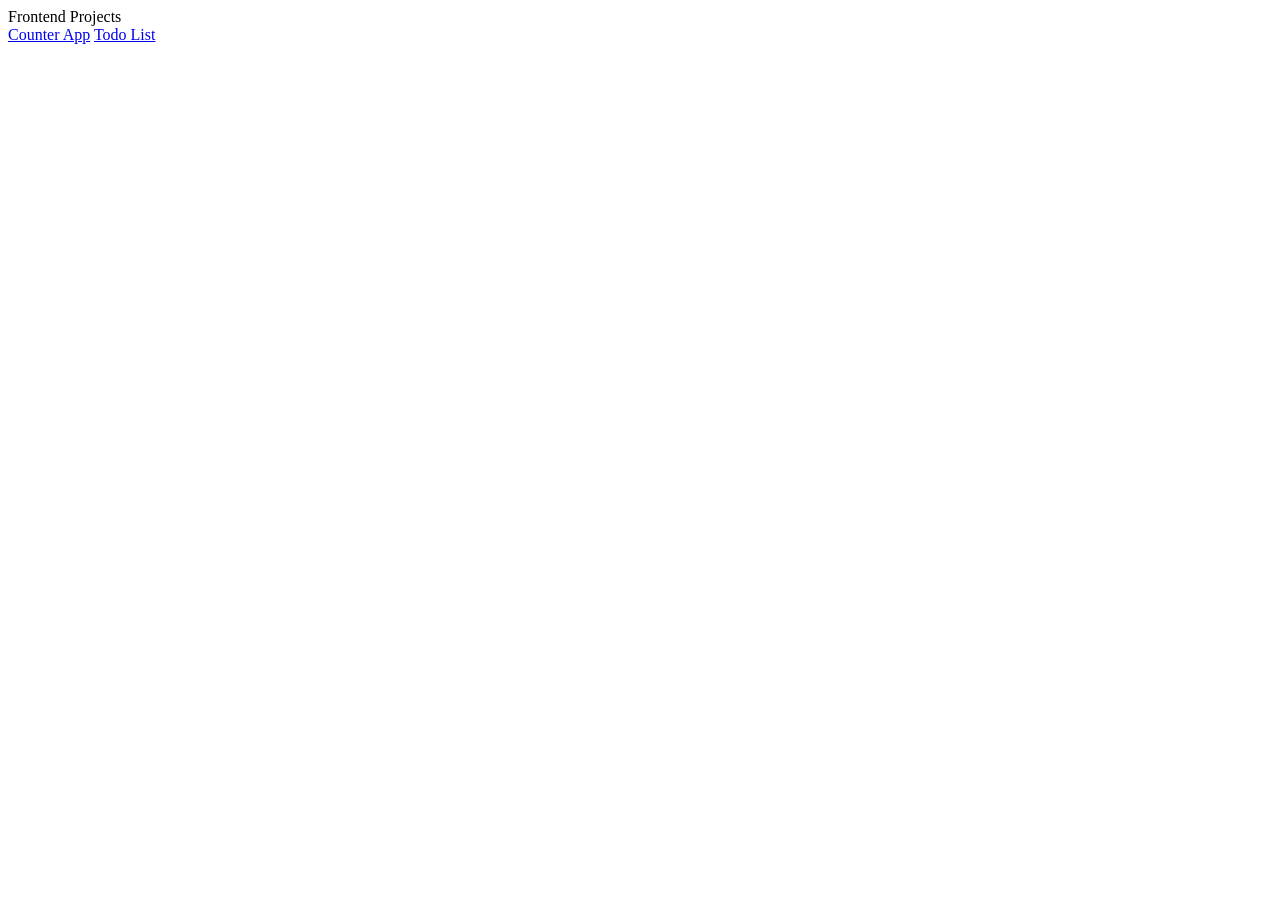
==== docs/index.html @ dfdd41d3 "after including the docs folder" ====
<!DOCTYPE html>
<html lang="en">
    <head>
        <meta charset="utf-8">
        <meta name="viewport" content="width=device-width, intial-scale=1.0">
        <title>Frontend Projects</title>
    </head>

    <body>
        <header>Frontend Projects</header>
        <main>
            <a href="./Counter_App/index.html">Counter App</a>
            <a href="./Todo_List/index.html">Todo List</a>
        </main>
    </body>
</html>
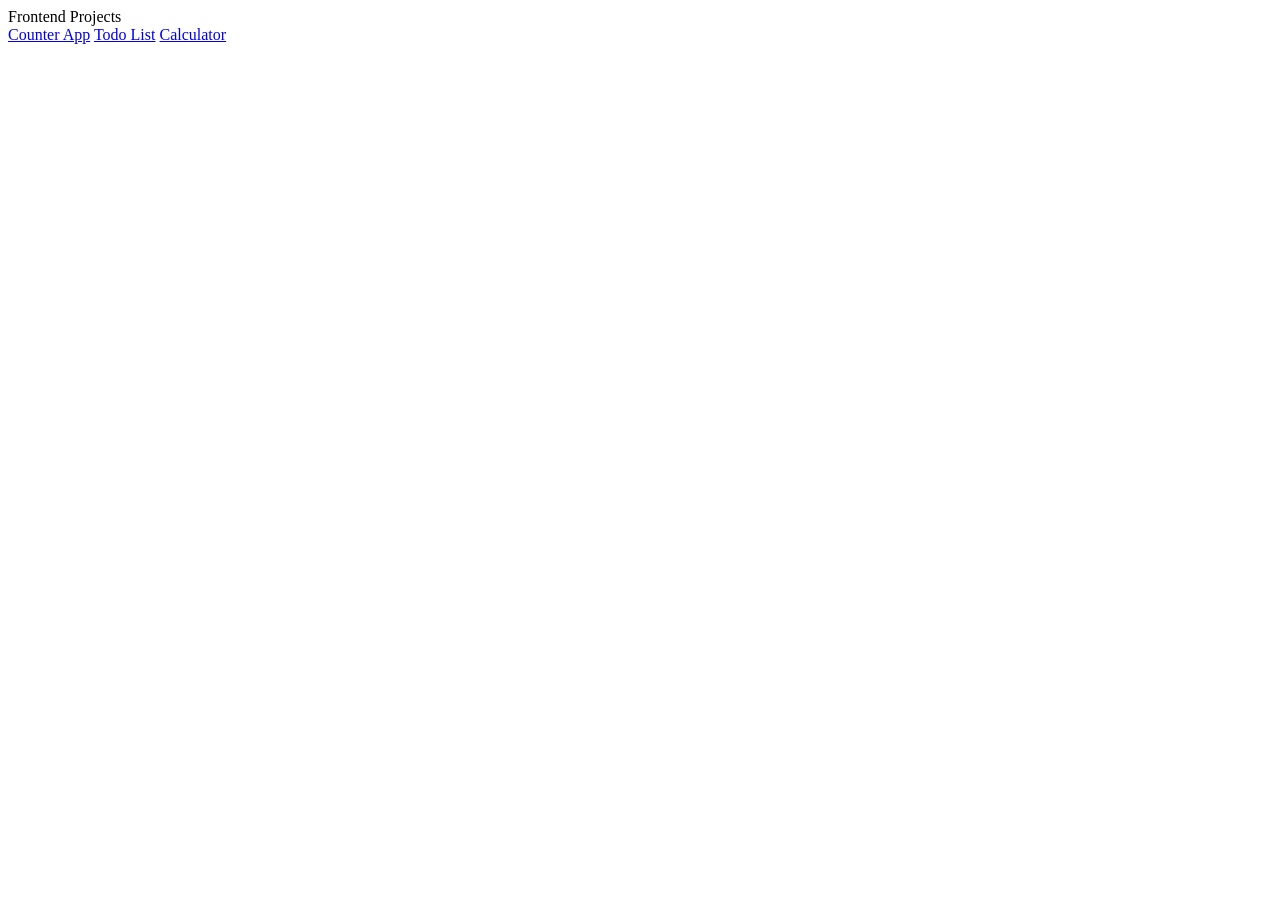
==== commit 8f8a610b: "feat: add Calculator app with basic functionality and styles" ====
--- a/docs/index.html
+++ b/docs/index.html
@@ -11,6 +11,7 @@
         <main>
             <a href="./Counter_App/index.html">Counter App</a>
             <a href="./Todo_List/index.html">Todo List</a>
+            <a href="./Calculator/index.html">Calculator</a>
         </main>
     </body>
 </html>
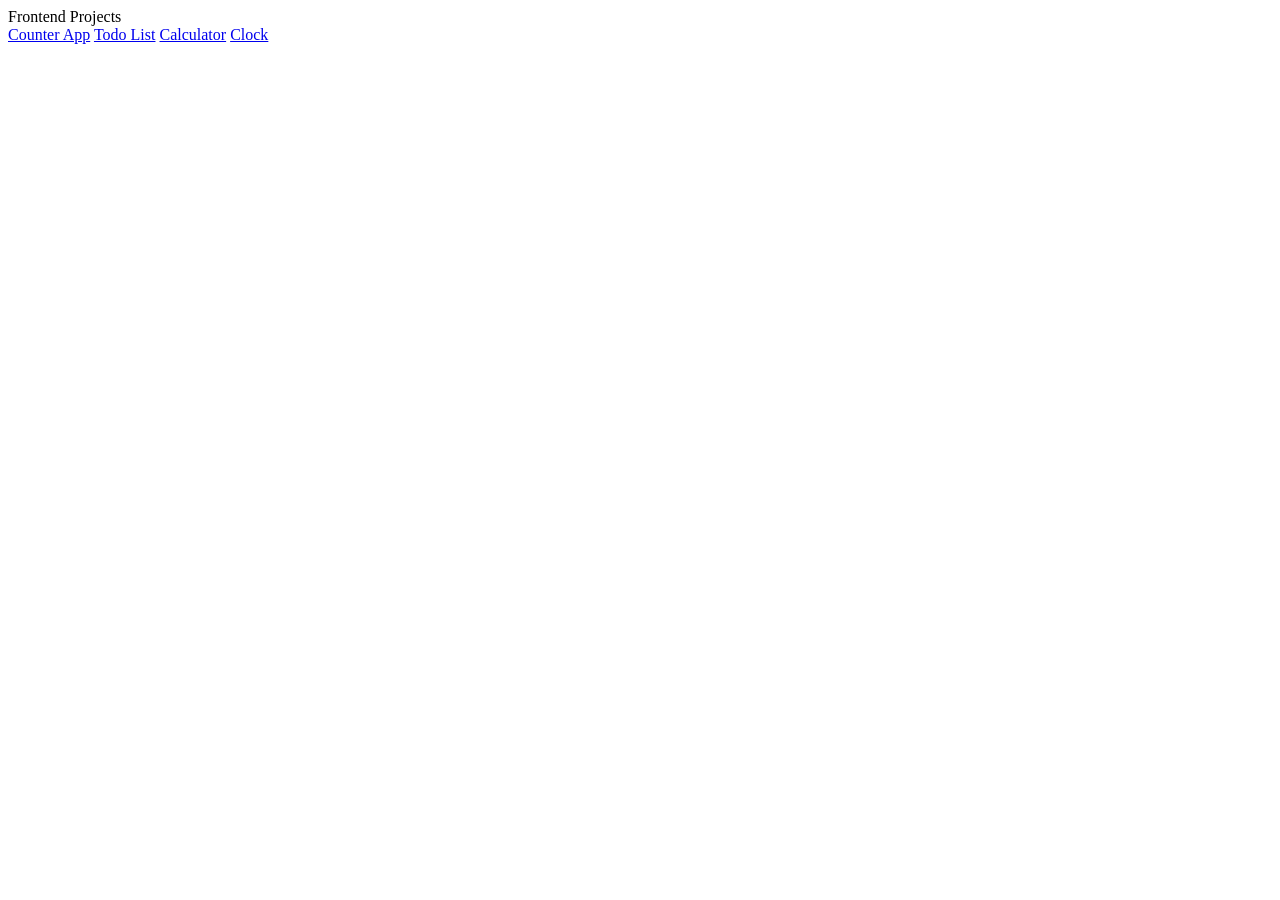
==== commit bedd278e: "feat: add Clock app with real-time clock functionality and styles" ====
--- a/docs/index.html
+++ b/docs/index.html
@@ -12,6 +12,7 @@
             <a href="./Counter_App/index.html">Counter App</a>
             <a href="./Todo_List/index.html">Todo List</a>
             <a href="./Calculator/index.html">Calculator</a>
+            <a href="./Clock/index.html">Clock</a>
         </main>
     </body>
 </html>
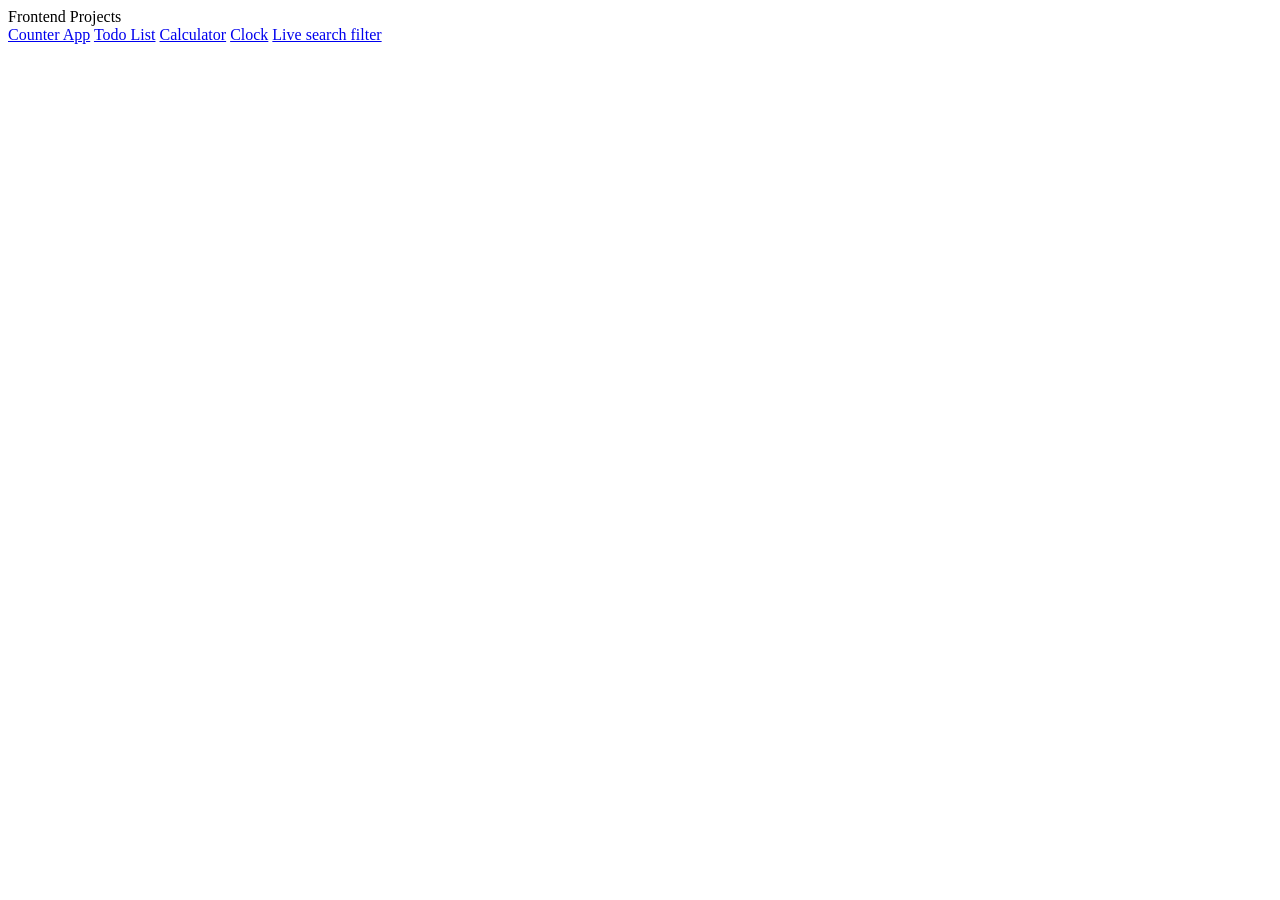
==== commit 3354f2ac: "feat: add Live Search Filter app with item addition and rendering functionality" ====
--- a/docs/index.html
+++ b/docs/index.html
@@ -13,6 +13,7 @@
             <a href="./Todo_List/index.html">Todo List</a>
             <a href="./Calculator/index.html">Calculator</a>
             <a href="./Clock/index.html">Clock</a>
+            <a href="./Live-search-filter/index.html">Live search filter</a>
         </main>
     </body>
 </html>
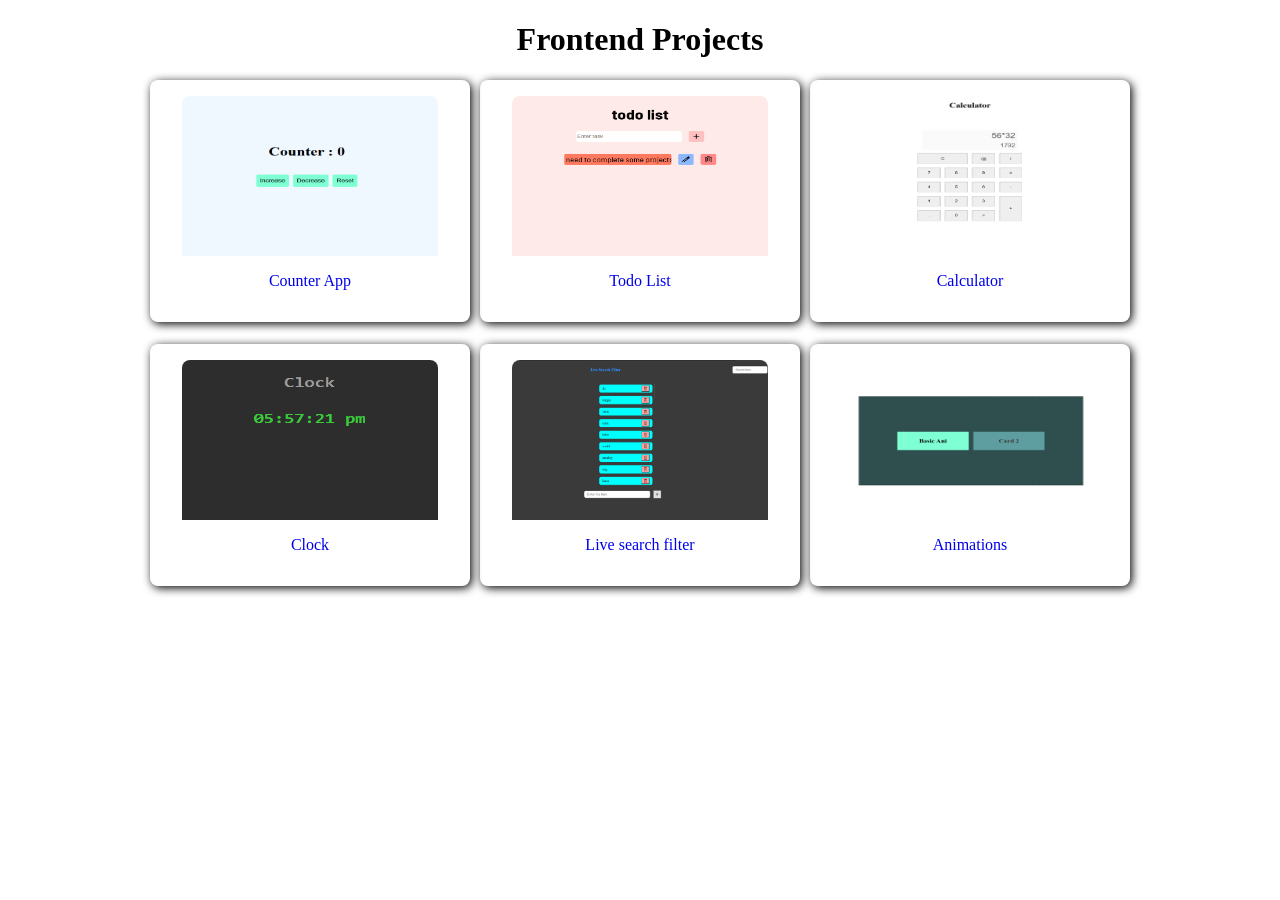
==== commit 503de7c7: "feat: add Animations page with layout, styles, and images; update index and Live Search Filter style" ====
--- a/docs/index.html
+++ b/docs/index.html
@@ -1,19 +1,57 @@
 <!DOCTYPE html>
 <html lang="en">
-    <head>
-        <meta charset="utf-8">
-        <meta name="viewport" content="width=device-width, intial-scale=1.0">
-        <title>Frontend Projects</title>
-    </head>
 
-    <body>
-        <header>Frontend Projects</header>
-        <main>
-            <a href="./Counter_App/index.html">Counter App</a>
-            <a href="./Todo_List/index.html">Todo List</a>
-            <a href="./Calculator/index.html">Calculator</a>
-            <a href="./Clock/index.html">Clock</a>
-            <a href="./Live-search-filter/index.html">Live search filter</a>
-        </main>
-    </body>
+<head>
+    <meta charset="utf-8">
+    <meta name="viewport" content="width=device-width, intial-scale=1.0">
+    <link rel="stylesheet" href="./style.css" />
+    <title>Frontend Projects</title>
+</head>
+
+<body>
+    <header>
+        <h1>Frontend Projects</h1>
+    </header>
+    <main>
+        <div class="container">
+            <div class="card1">
+                <a href="./Counter_App/index.html">
+                    <img src="./src/photos/Counter.png" alt="counter-app-photo" />
+                    <p>Counter App</p>
+                </a>
+            </div>
+            <div class="card2">
+                <a href="./Todo_List/index.html">
+                    <img src="./src/photos/Todo-list.png" alt="Todo-list-photo" />
+                    <p>Todo List</p>
+                </a>
+            </div>
+            <div class="card3">
+                <a href="./Calculator/index.html">
+                    <img src="./src/photos/Calculator.png" alt="Calculator-app-photo" />
+                    <p>Calculator</p>
+                </a>
+            </div>
+            <div class="card4">
+                <a href="./Clock/index.html">
+                    <img src="./src/photos/Clock.png" alt="Clock-app-photo" />
+                    <p>Clock</p>
+                </a>
+            </div>
+            <div class="card5">
+                <a href="./Live-search-filter/index.html">
+                    <img src="./src/photos/Live-search-filter.png" alt="Live-search-filter-app-photo" />
+                    <p>Live search filter</p>
+                </a>
+            </div>
+            <div class="card6">
+                <a href="./Animations/index.html">
+                    <img src="./src/photos/Animations-practice.png" alt="Animations-app-photo" />
+                    <p>Animations</p>
+                </a>
+            </div>
+        </div>
+    </main>
+</body>
+
 </html>
--- a/docs/style.css
+++ b/docs/style.css
@@ -0,0 +1,66 @@
+h1 {
+    text-align: center;
+}
+
+main {
+    display: flex;
+    justify-content: center;
+}
+
+.container {
+    display: flex;
+    flex-direction: column;
+    justify-content: center;
+    align-items: center;
+
+    >* {
+        width: 18rem;
+        padding: 1rem;
+        margin: 0 0 0.75rem 0;
+        box-shadow: 2px 2px 10px;
+        border-radius: 0.5rem;
+
+        >a>img {
+            width: 16rem;
+            height: 10rem;
+            border-radius: 0.5rem 0.5rem 0 0;
+        }
+
+        >a {
+            display: flex;
+            flex-direction: column;
+            align-items: center;
+            text-decoration: none;
+        }
+    }
+}
+
+@media (200px <= width <= 320px){
+    .container{
+        >*{
+            width: 15rem;
+        }
+    }
+}
+@media (760px <= width) {
+    h1 {
+        text-align: center;
+    }
+
+    main {
+        display: flex;
+        justify-content: center;
+    }
+
+    .container {
+        display: grid;
+        grid-template-columns: repeat(2, 20rem);
+        gap: 10px;
+    }
+}
+@media (1200px <= width){
+    .container{
+        display: grid;
+        grid-template-columns: repeat(3, 20rem);
+    }
+}
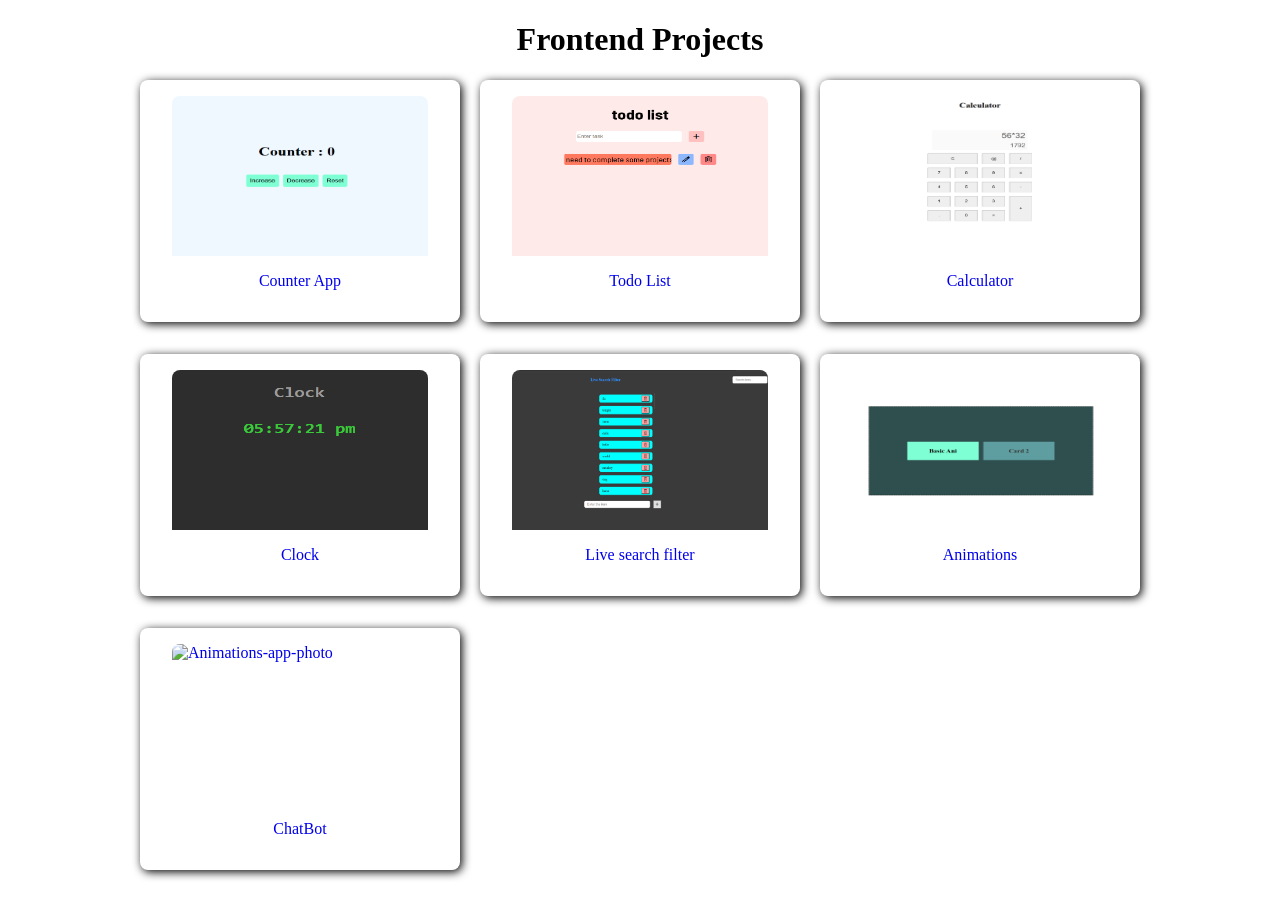
==== commit b8d249a7: "feat: add ChatBot app with HTML structure, JavaScript functionality, and CSS styles; update main ind" ====
--- a/docs/index.html
+++ b/docs/index.html
@@ -50,6 +50,12 @@
                     <p>Animations</p>
                 </a>
             </div>
+            <div class="card7">
+                <a href="./chatbot/index.html">
+                    <img src="" alt="Animations-app-photo" />
+                    <p>ChatBot</p>
+                </a>
+            </div>
         </div>
     </main>
 </body>
--- a/docs/style.css
+++ b/docs/style.css
@@ -51,11 +51,10 @@
         display: flex;
         justify-content: center;
     }
-
     .container {
         display: grid;
         grid-template-columns: repeat(2, 20rem);
-        gap: 10px;
+        gap: 20px;
     }
 }
 @media (1200px <= width){
